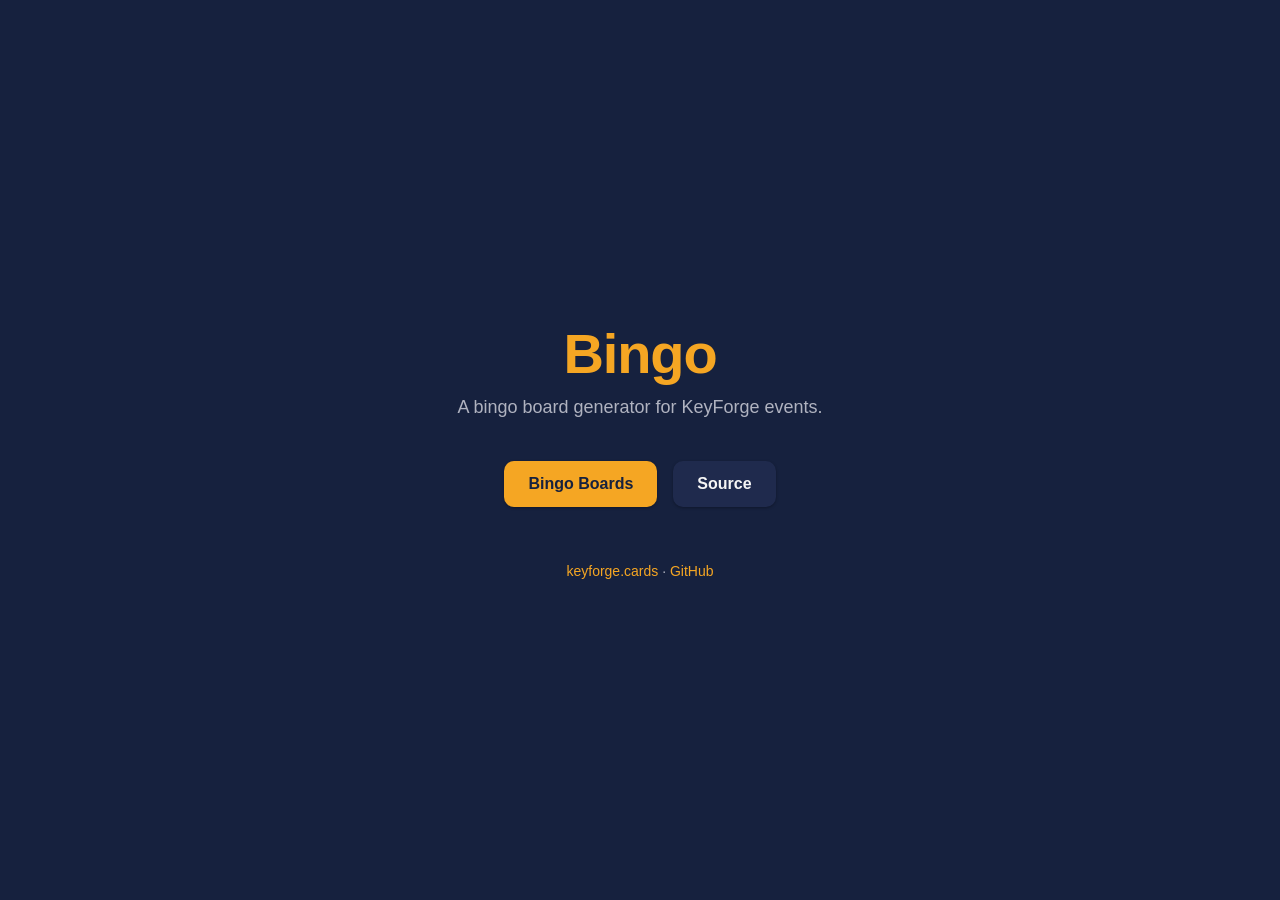
==== src/public/bingo/index.html @ 923a8514 "feat: initial implementation" ====
<!doctype html>
<html lang="en">
  <head>
    <meta charset="UTF-8" />
    <meta name="viewport" content="width=device-width, initial-scale=1.0" />
    <title>Bingo &middot; keyforge.cards</title>
    <meta
      name="description"
      content="A bingo board generator for KeyForge events."
    />
    <link rel="icon" href="/favicon.svg" type="image/svg+xml" />
    <style>
    :root {
      --primary: #f5a623;
      --primary-dark: #d48806;
      --surface: #16213e;
      --card: #1f2a4d;
      --on-surface: #f5f5f5;
      --on-surface-muted: #b0b3c0;
    }

    * {
      margin: 0;
      padding: 0;
      box-sizing: border-box;
    }

    body {
      font-family:
        -apple-system, BlinkMacSystemFont, "Segoe UI", Roboto, Oxygen, Ubuntu,
        sans-serif;
      background: var(--surface);
      color: var(--on-surface);
      min-height: 100vh;
      display: flex;
      flex-direction: column;
      align-items: center;
      justify-content: center;
      padding: 2rem;
    }

    .logo {
      font-size: 3.5rem;
      font-weight: 700;
      color: var(--primary);
      letter-spacing: -0.02em;
      margin-bottom: 0.5rem;
      text-align: center;
    }

    .tagline {
      color: var(--on-surface-muted);
      font-size: 1.125rem;
      margin-bottom: 2.5rem;
      text-align: center;
      max-width: 480px;
      line-height: 1.5;
    }

    .buttons {
      display: flex;
      flex-wrap: wrap;
      gap: 1rem;
      justify-content: center;
    }

    .button {
      padding: 0.85rem 1.5rem;
      background: var(--primary);
      color: #16213e;
      border-radius: 10px;
      text-decoration: none;
      font-weight: 600;
      box-shadow: 0 1px 3px rgba(0, 0, 0, 0.3);
      transition:
        box-shadow 0.2s,
        transform 0.2s;
    }

    .button:hover {
      box-shadow: 0 4px 12px rgba(0, 0, 0, 0.4);
      transform: translateY(-2px);
    }

    .button.secondary {
      background: var(--card);
      color: var(--on-surface);
    }

    footer {
      margin-top: 3.5rem;
      color: var(--on-surface-muted);
      font-size: 0.875rem;
      text-align: center;
    }

    footer a {
      color: var(--primary);
      text-decoration: none;
    }

    footer a:hover {
      text-decoration: underline;
    }
    </style>
  </head>
  <body>
    <h1 class="logo">Bingo</h1>
    <p class="tagline">A bingo board generator for KeyForge events.</p>

    <div class="buttons">
      <!-- TODO: replace "#" with the link to the pregenerated bingo boards -->
      <a href="#" class="button">Bingo Boards</a>
      <a
        href="https://github.com/dmikalova/keyforge-scripts/tree/main/bingo-generator"
        class="button secondary"
      >
        Source
      </a>
    </div>

    <footer>
      <a href="https://keyforge.cards">keyforge.cards</a>
      &middot;
      <a href="https://github.com/dmikalova">GitHub</a>
    </footer>
  </body>
</html>
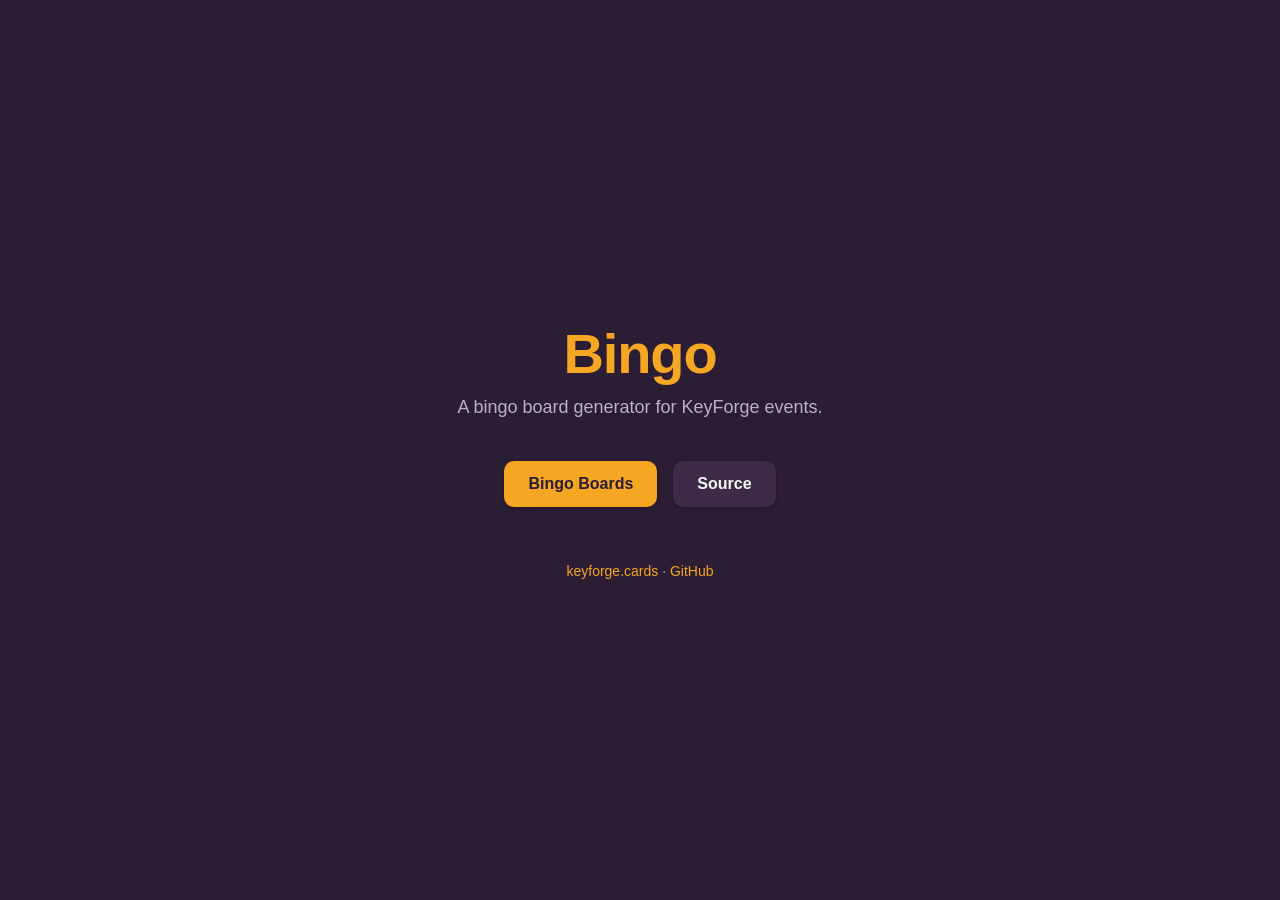
==== commit becb6f2a: "feat: update background color" ====
--- a/src/public/bingo/index.html
+++ b/src/public/bingo/index.html
@@ -10,98 +10,98 @@
     />
     <link rel="icon" href="/favicon.svg" type="image/svg+xml" />
     <style>
-    :root {
-      --primary: #f5a623;
-      --primary-dark: #d48806;
-      --surface: #16213e;
-      --card: #1f2a4d;
-      --on-surface: #f5f5f5;
-      --on-surface-muted: #b0b3c0;
-    }
+      :root {
+        --primary: #f5a623;
+        --primary-dark: #d48806;
+        --surface: #2b1d33;
+        --card: #3d2b47;
+        --on-surface: #f5f5f5;
+        --on-surface-muted: #bcafc6;
+      }
 
-    * {
-      margin: 0;
-      padding: 0;
-      box-sizing: border-box;
-    }
+      * {
+        margin: 0;
+        padding: 0;
+        box-sizing: border-box;
+      }
 
-    body {
-      font-family:
-        -apple-system, BlinkMacSystemFont, "Segoe UI", Roboto, Oxygen, Ubuntu,
-        sans-serif;
-      background: var(--surface);
-      color: var(--on-surface);
-      min-height: 100vh;
-      display: flex;
-      flex-direction: column;
-      align-items: center;
-      justify-content: center;
-      padding: 2rem;
-    }
+      body {
+        font-family:
+          -apple-system, BlinkMacSystemFont, "Segoe UI", Roboto, Oxygen, Ubuntu,
+          sans-serif;
+        background: var(--surface);
+        color: var(--on-surface);
+        min-height: 100vh;
+        display: flex;
+        flex-direction: column;
+        align-items: center;
+        justify-content: center;
+        padding: 2rem;
+      }
 
-    .logo {
-      font-size: 3.5rem;
-      font-weight: 700;
-      color: var(--primary);
-      letter-spacing: -0.02em;
-      margin-bottom: 0.5rem;
-      text-align: center;
-    }
+      .logo {
+        font-size: 3.5rem;
+        font-weight: 700;
+        color: var(--primary);
+        letter-spacing: -0.02em;
+        margin-bottom: 0.5rem;
+        text-align: center;
+      }
 
-    .tagline {
-      color: var(--on-surface-muted);
-      font-size: 1.125rem;
-      margin-bottom: 2.5rem;
-      text-align: center;
-      max-width: 480px;
-      line-height: 1.5;
-    }
+      .tagline {
+        color: var(--on-surface-muted);
+        font-size: 1.125rem;
+        margin-bottom: 2.5rem;
+        text-align: center;
+        max-width: 480px;
+        line-height: 1.5;
+      }
 
-    .buttons {
-      display: flex;
-      flex-wrap: wrap;
-      gap: 1rem;
-      justify-content: center;
-    }
+      .buttons {
+        display: flex;
+        flex-wrap: wrap;
+        gap: 1rem;
+        justify-content: center;
+      }
 
-    .button {
-      padding: 0.85rem 1.5rem;
-      background: var(--primary);
-      color: #16213e;
-      border-radius: 10px;
-      text-decoration: none;
-      font-weight: 600;
-      box-shadow: 0 1px 3px rgba(0, 0, 0, 0.3);
-      transition:
-        box-shadow 0.2s,
-        transform 0.2s;
-    }
+      .button {
+        padding: 0.85rem 1.5rem;
+        background: var(--primary);
+        color: #2b1d33;
+        border-radius: 10px;
+        text-decoration: none;
+        font-weight: 600;
+        box-shadow: 0 1px 3px rgba(0, 0, 0, 0.3);
+        transition:
+          box-shadow 0.2s,
+          transform 0.2s;
+      }
 
-    .button:hover {
-      box-shadow: 0 4px 12px rgba(0, 0, 0, 0.4);
-      transform: translateY(-2px);
-    }
+      .button:hover {
+        box-shadow: 0 4px 12px rgba(0, 0, 0, 0.4);
+        transform: translateY(-2px);
+      }
 
-    .button.secondary {
-      background: var(--card);
-      color: var(--on-surface);
-    }
+      .button.secondary {
+        background: var(--card);
+        color: var(--on-surface);
+      }
 
-    footer {
-      margin-top: 3.5rem;
-      color: var(--on-surface-muted);
-      font-size: 0.875rem;
-      text-align: center;
-    }
+      footer {
+        margin-top: 3.5rem;
+        color: var(--on-surface-muted);
+        font-size: 0.875rem;
+        text-align: center;
+      }
 
-    footer a {
-      color: var(--primary);
-      text-decoration: none;
-    }
+      footer a {
+        color: var(--primary);
+        text-decoration: none;
+      }
 
-    footer a:hover {
-      text-decoration: underline;
-    }
+      footer a:hover {
+        text-decoration: underline;
+      }
     </style>
   </head>
   <body>
@@ -109,8 +109,11 @@
     <p class="tagline">A bingo board generator for KeyForge events.</p>
 
     <div class="buttons">
-      <!-- TODO: replace "#" with the link to the pregenerated bingo boards -->
-      <a href="#" class="button">Bingo Boards</a>
+      <a
+        href="https://www.dropbox.com/scl/fo/sgr5v42zycfklmmnpcznb/ANlDXSe5On5kHjQG6cjbqCY?rlkey=n140ng56bkr6s9gkncj5zhems&st=fft4f1va&dl=0"
+        class="button"
+        >Bingo Boards</a
+      >
       <a
         href="https://github.com/dmikalova/keyforge-scripts/tree/main/bingo-generator"
         class="button secondary"
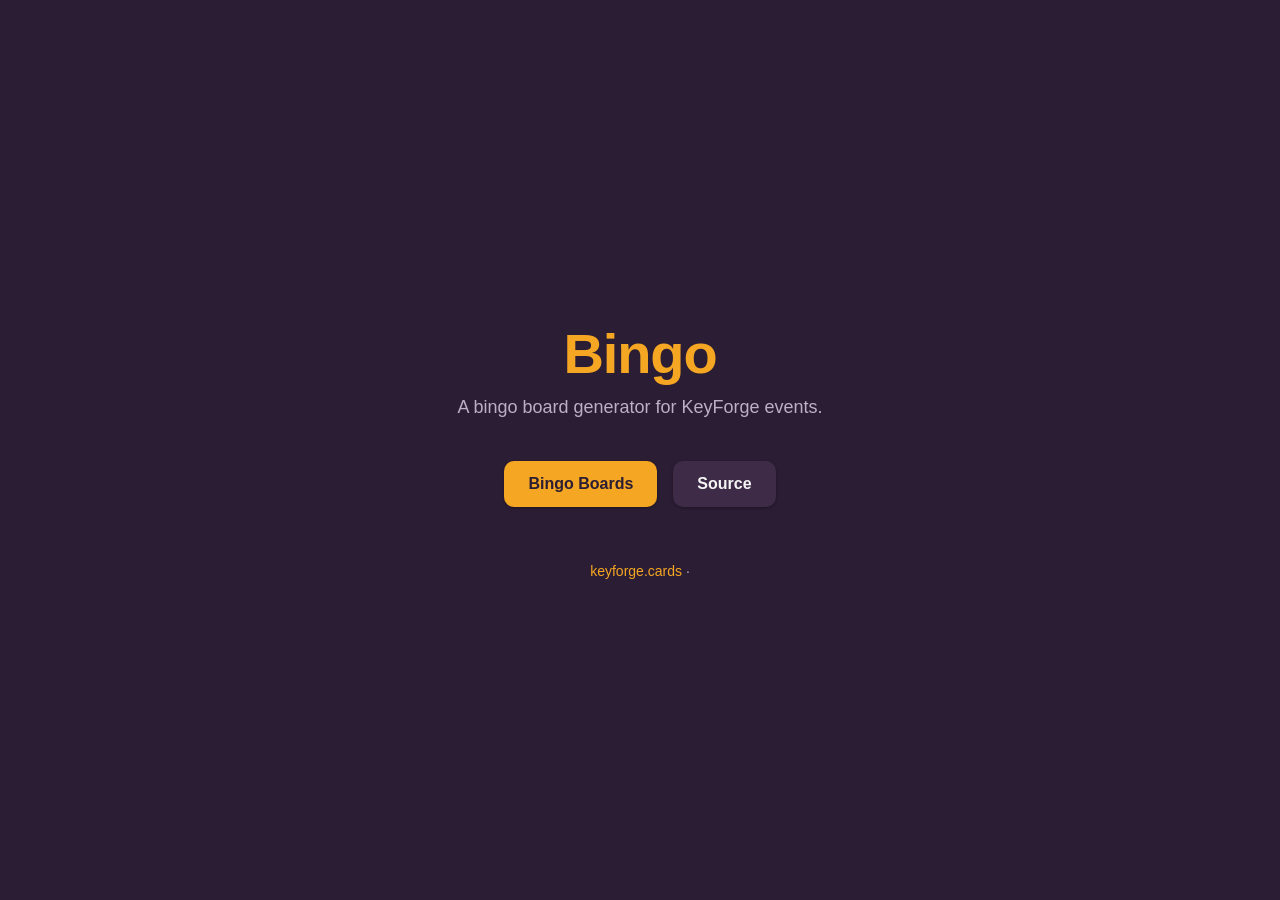
==== commit 5d147f5f: "feat: remove footer link" ====
--- a/src/public/bingo/index.html
+++ b/src/public/bingo/index.html
@@ -125,7 +125,6 @@
     <footer>
       <a href="https://keyforge.cards">keyforge.cards</a>
       &middot;
-      <a href="https://github.com/dmikalova">GitHub</a>
     </footer>
   </body>
 </html>
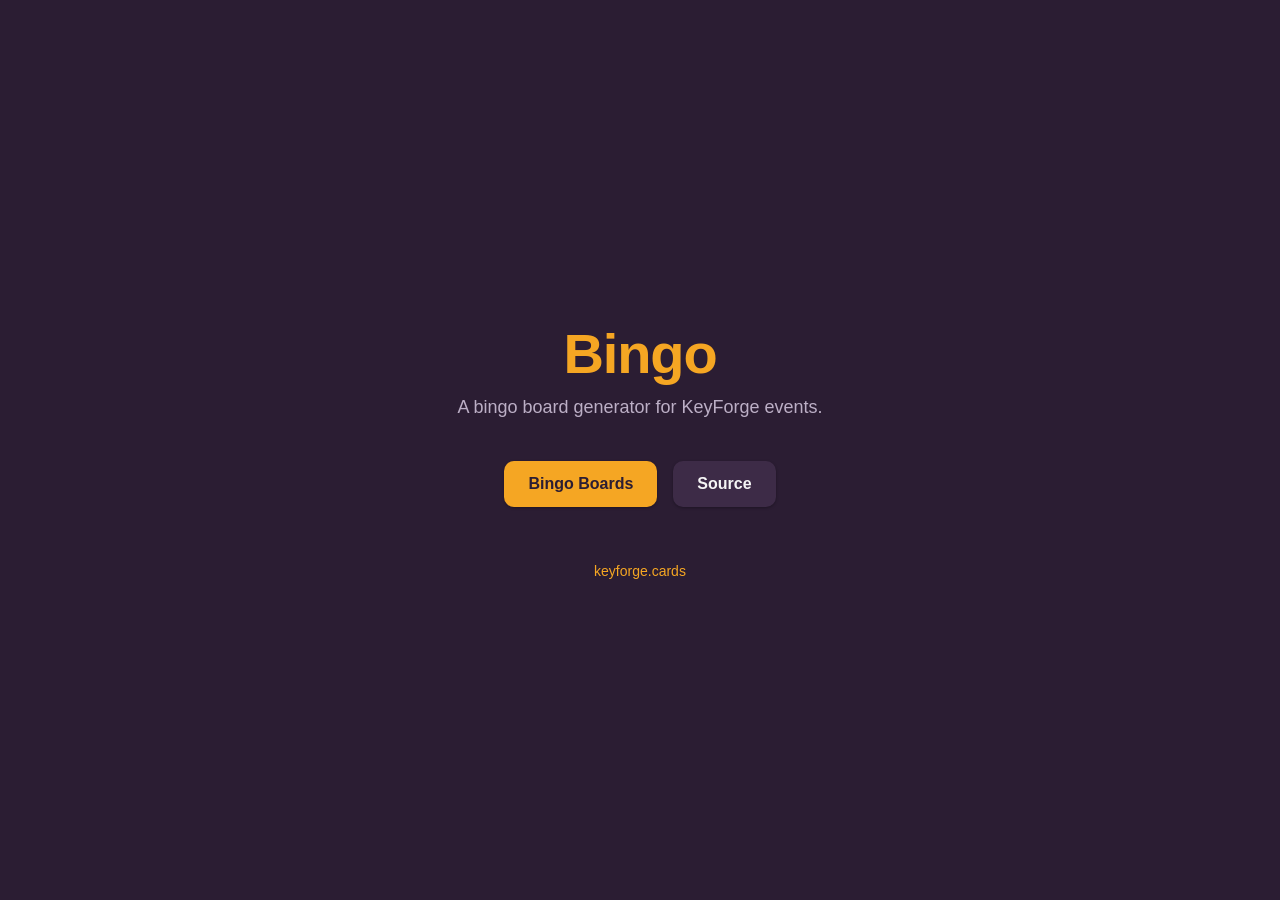
==== commit d5a61c10: "feat: remove middot" ====
--- a/src/public/bingo/index.html
+++ b/src/public/bingo/index.html
@@ -124,7 +124,6 @@
 
     <footer>
       <a href="https://keyforge.cards">keyforge.cards</a>
-      &middot;
     </footer>
   </body>
 </html>
